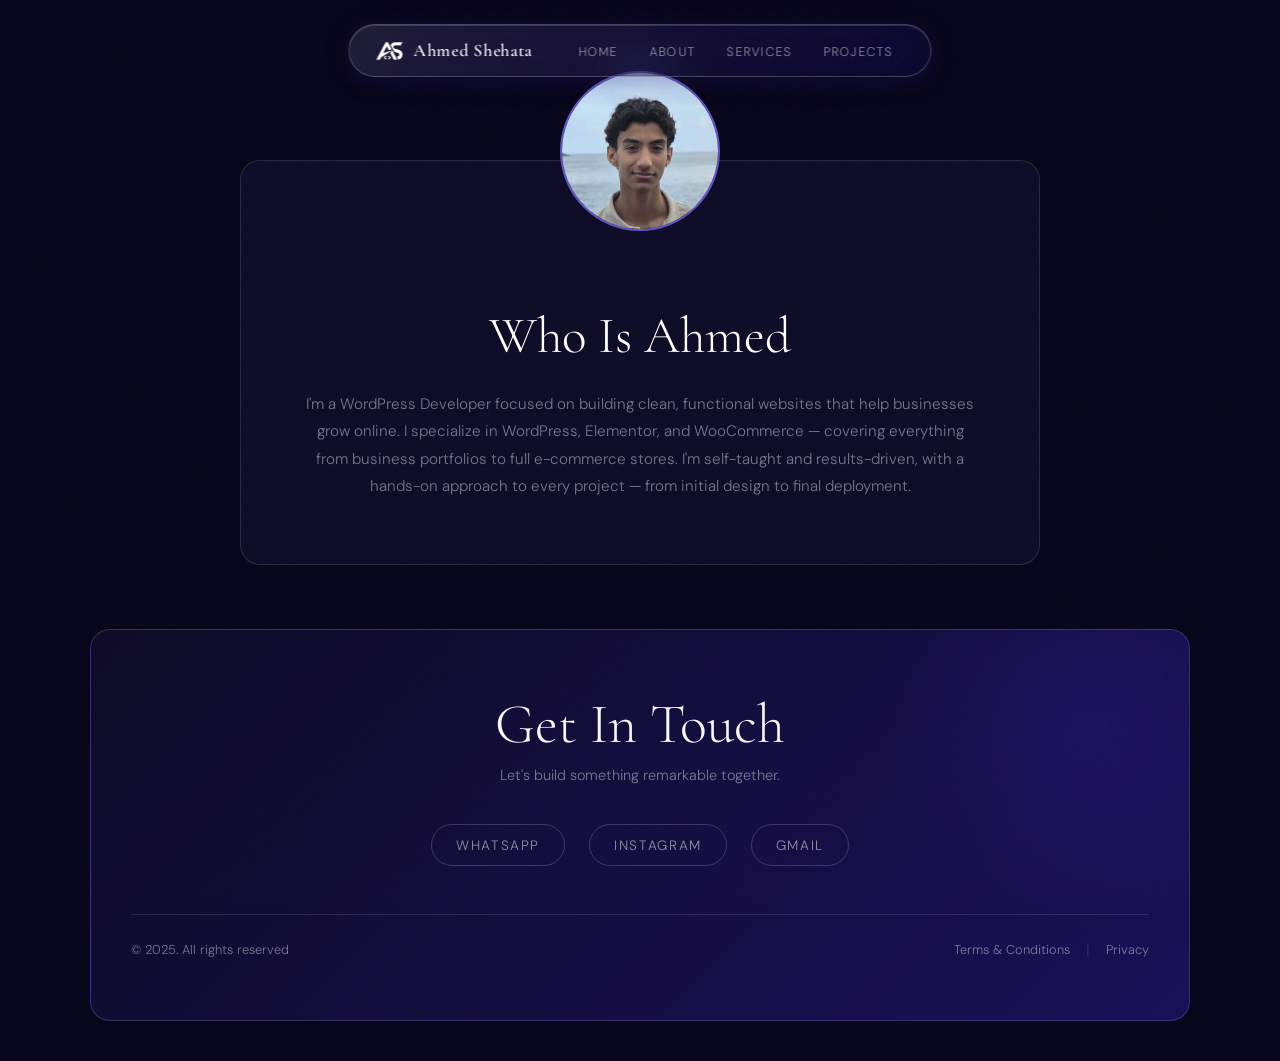
==== about.html @ a9fc2a1e "Update about.html" ====
<!DOCTYPE html>
<html lang="en">

<head>
  <!-- Google tag (gtag.js) -->
<script async src="https://www.googletagmanager.com/gtag/js?id=G-WSQWW6D2TC"></script>
<script>
  window.dataLayer = window.dataLayer || [];
  function gtag(){dataLayer.push(arguments);}
  gtag('js', new Date());
  gtag('config', 'G-WSQWW6D2TC');
</script>
  <meta charset="UTF-8">
  <meta name="viewport" content="width=device-width, initial-scale=1.0">
  <title>About — Ahmed Shehata</title>
  <link rel="icon" type="image/png" href="favicon.png">
  <link href="https://fonts.googleapis.com/css2?family=Cormorant+Garamond:wght@300;400;600&family=DM+Sans:wght@300;400;500&display=swap" rel="stylesheet">
  <link rel="stylesheet" href="wow.css">
  <style>

    *, *::before, *::after { margin: 0; padding: 0; box-sizing: border-box; }

    :root {
      --primary:       #26187c;
      --primary-light: #3a2a9e;
      --primary-dark:  #1a1057;
      --accent:        #f6f7ff;
      --accent-dim:    rgba(246, 247, 255, 0.55);
      --accent-faint:  rgba(246, 247, 255, 0.12);
      --accent-border: rgba(246, 247, 255, 0.18);
      --dark:          #08061a;
      --dark-2:        #0e0b26;
      --text:          #f6f7ff;
      --text-muted:    rgba(246, 247, 255, 0.45);
      --border:        rgba(246, 247, 255, 0.12);
      --gold:          #a78bfa;
    }

    html { scroll-behavior: smooth; }

    body {
      background: var(--dark);
      color: var(--text);
      font-family: 'DM Sans', sans-serif;
      font-weight: 300;
      overflow-x: hidden;
    }

    body::before {
      content: '';
      position: fixed;
      inset: 0;
      background-image: url("data:image/svg+xml,%3Csvg viewBox='0 0 256 256' xmlns='http://www.w3.org/2000/svg'%3E%3Cfilter id='noise'%3E%3CfeTurbulence type='fractalNoise' baseFrequency='0.9' numOctaves='4' stitchTiles='stitch'/%3E%3C/filter%3E%3Crect width='100%25' height='100%25' filter='url(%23noise)' opacity='0.03'/%3E%3C/svg%3E");
      pointer-events: none;
      z-index: 9998;
      opacity: 0.4;
    }

    /* ══════════════════════════════
       NAV — identical to index.html
    ══════════════════════════════ */
    nav {
      position: fixed;
      top: 1.5rem;
      left: 50%;
      transform: translateX(-50%);
      width: auto;
      max-width: 700px;
      padding: 0.6rem 1.5rem;
      display: flex;
      align-items: center;
      gap: 0;
      z-index: 1000;
      border-radius: 100px;
      background: linear-gradient(135deg, rgba(246,247,255,0.10) 0%, rgba(167,139,250,0.08) 50%, rgba(38,24,124,0.15) 100%);
      backdrop-filter: blur(24px) saturate(180%);
      -webkit-backdrop-filter: blur(24px) saturate(180%);
      border: 1px solid rgba(246,247,255,0.22);
      box-shadow: 0 4px 24px rgba(38,24,124,0.3), 0 1px 0 rgba(246,247,255,0.15) inset, 0 -1px 0 rgba(38,24,124,0.2) inset;
      transition: box-shadow 0.4s ease, background 0.4s ease;
      white-space: nowrap;
    }
    nav:hover {
      box-shadow: 0 8px 40px rgba(38,24,124,0.55), 0 1px 0 rgba(246,247,255,0.2) inset, 0 -1px 0 rgba(38,24,124,0.3) inset;
    }
    .nav-logo {
      font-family: 'Cormorant Garamond', serif;
      font-size: 1.1rem;
      font-weight: 600;
      color: var(--accent);
      letter-spacing: 0.04em;
      text-decoration: none;
      display: flex;
      align-items: center;
      gap: 0.5rem;
      margin-right: 2rem;
      flex-shrink: 0;
    }
    .nav-logo img { height: 32px; width: auto; border-radius: 50%; }
    .nav-links {
      display: flex;
      gap: 0.25rem;
      list-style: none;
      align-items: center;
    }
    .nav-links a {
      color: var(--accent-dim);
      text-decoration: none;
      font-size: 0.78rem;
      letter-spacing: 0.1em;
      text-transform: uppercase;
      padding: 0.4rem 0.85rem;
      border-radius: 100px;
      transition: all 0.25s;
    }
    .nav-links a:hover { color: var(--accent); background: rgba(246,247,255,0.1); }
    .hamburger {
      display: none;
      background: none;
      border: none;
      color: var(--accent);
      font-size: 1.6rem;
      cursor: pointer;
      margin-left: auto;
    }

    /* Mobile nav — identical to index.html */
    @media (max-width: 768px) {
      nav { top: 1rem; padding: 0.6rem 1rem; max-width: calc(100vw - 2rem); }
      .hamburger { display: block; }
      .nav-links {
        display: none;
        flex-direction: column;
        position: absolute;
        top: 60px;
        left: 50%;
        transform: translateX(-50%);
        width: 220px;
        background: rgba(14,11,38,0.97);
        backdrop-filter: blur(20px);
        border: 1px solid var(--border);
        border-radius: 16px;
        padding: 1rem;
        gap: 0.25rem;
        z-index: 999;
      }
      .nav-links.open { display: flex; }
      .nav-links a { text-align: center; }
      .abtcon { margin: 6rem 1rem 2rem; padding: 3rem 1.25rem 2rem; }
      .profile-img-wrapper { width: 120px; height: 120px; top: -60px; }
      .contact-section { padding: 40px 24px; margin: 20px 16px; }
      .bottom { flex-direction: column; text-align: center; }
    }

    /* ══════════════════════════════
       ABOUT CARD
    ══════════════════════════════ */
    .abtcon {
      max-width: 800px;
      margin: 10rem auto 4rem;
      padding: 4rem;
      padding-top: 8rem;
      background-color: #0F0C28;
      border: 0.5px solid var(--border);
      border-radius: 20px;
      position: relative;
    }

    .profile-img-wrapper {
      position: absolute;
      top: -90px;
      left: 50%;
      transform: translateX(-50%);
      width: 160px;
      height: 160px;
      border-radius: 50%;
      border: 2.5px solid #6253c4;
      overflow: hidden;
      background-color: #1c1c1c;
    }

    .profile-img-wrapper img {
      width: 100%;
      height: 100%;
      object-fit: cover;
      display: block;
    }

    .who {
      font-family: 'Cormorant Garamond', serif;
      font-size: clamp(2rem, 4vw, 3.5rem);
      font-weight: 300;
      color: white;
      text-align: center;
      margin-top: 1rem;
      margin-bottom: 1.5rem;
    }

    .wh {
      color: var(--text-muted);
      line-height: 1.8;
      font-size: 0.95rem;
      text-align: center;
    }

    /* ══════════════════════════════
       CONTACT
    ══════════════════════════════ */
    .contact-section {
      background: linear-gradient(135deg, var(--dark-2) 0%, #1a1057 100%);
      border: 0.5px solid rgba(167,139,250,0.25);
      border-radius: 20px;
      padding: 60px 40px;
      color: var(--accent);
      max-width: 1100px;
      margin: 40px auto;
      text-align: center;
      position: relative;
      overflow: hidden;
    }

    .contact-section::before {
      content: '';
      position: absolute;
      top: -100px; right: -100px;
      width: 400px; height: 400px;
      background: radial-gradient(circle, rgba(38,24,124,0.4) 0%, transparent 70%);
      pointer-events: none;
    }

    .contact-section h2 {
      font-size: clamp(2rem, 5vw, 3.5rem);
      margin-bottom: 0.5rem;
      font-family: 'Cormorant Garamond', serif;
      font-weight: 300;
    }

    .contact-sub { color: var(--text-muted); font-size: 0.9rem; margin-bottom: 2.5rem; }

    .links { display: flex; justify-content: center; gap: 1.5rem; margin-bottom: 3rem; flex-wrap: wrap; }

    .links a {
      color: var(--accent-dim);
      text-decoration: none;
      font-size: 0.85rem;
      letter-spacing: 0.12em;
      text-transform: uppercase;
      padding: 0.7rem 1.5rem;
      border: 0.5px solid var(--accent-border);
      border-radius: 100px;
      transition: all 0.3s;
    }
    .links a:hover { color: var(--accent); border-color: rgba(246,247,255,0.4); background: rgba(246,247,255,0.07); }

    .bottom { display: flex; justify-content: space-between; align-items: center; flex-wrap: wrap; gap: 1rem; padding-top: 1.5rem; border-top: 0.5px solid var(--border); }
    .bottom p { font-size: 0.8rem; color: var(--text-muted); }
    .policies { display: flex; gap: 1rem; align-items: center; }
    .policies a { color: var(--text-muted); text-decoration: none; font-size: 0.8rem; transition: color 0.2s; }
    .policies a:hover { color: var(--accent); }
    .policies span { color: var(--border); }

  </style>
</head>

<body>

  <nav>
    <a href="index.html" class="nav-logo">
      <img src="favicon w.png" alt="Ahmed Shehata">
      Ahmed Shehata
    </a>
    <button class="hamburger" onclick="toggleMenu()">&#9776;</button>
    <ul class="nav-links" id="nav-links">
      <li><a href="index.html">Home</a></li>
      <li><a href="about.html">About</a></li>
      <li><a href="Services.html">Services</a></li>
      <li><a href="index.html#projects">Projects</a></li>
    </ul>
  </nav>

  <div class="abtcon">
    <div class="profile-img-wrapper">
      <img src="1-1.webp" alt="Ahmed Shehata">
    </div>
    <h2 class="who">Who Is Ahmed</h2>
    <p class="wh">
      I'm a WordPress Developer focused on building clean, functional websites that help businesses grow online.
      I specialize in WordPress, Elementor, and WooCommerce — covering everything from business portfolios to full e-commerce stores.
      I'm self-taught and results-driven, with a hands-on approach to every project — from initial design to final deployment.
    </p>
  </div>

  <div class="contact-section">
    <h2>Get In Touch</h2>
    <p class="contact-sub">Let's build something remarkable together.</p>
    <div class="links">
      <a href="https://wa.me/201221438667">WhatsApp</a>
      <a href="https://www.instagram.com/ahmed_shehattta/">Instagram</a>
      <a href="mailto:ahm3d.67892@gmail.com">Gmail</a>
    </div>
    <div class="bottom">
      <p>© 2025. All rights reserved</p>
      <div class="policies">
        <a href="terms.html">Terms & Conditions</a>
        <span>|</span>
        <a href="privacy.html">Privacy</a>
      </div>
    </div>
  </div>

  <script>
    function toggleMenu() {
      document.getElementById('nav-links').classList.toggle('open');
    }
  </script>

</body>
</html>
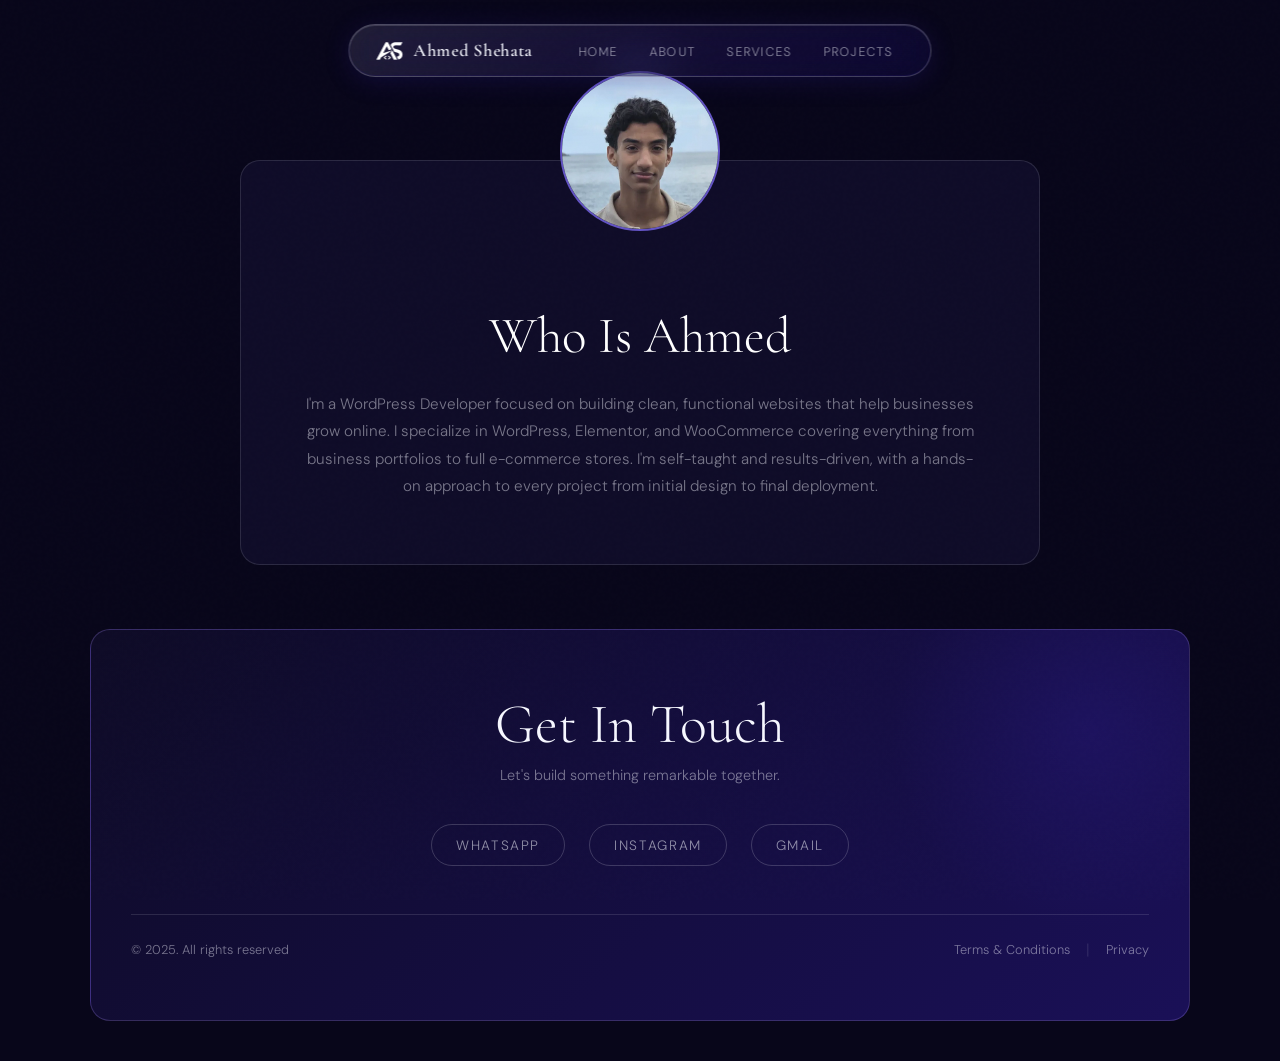
==== commit 1a8b3e3d: "Refactor about.html for improved structure and styling Removed unused CSS and cleaned up HTML struct" ====
--- a/about.html
+++ b/about.html
@@ -15,8 +15,56 @@
   <title>About — Ahmed Shehata</title>
   <link rel="icon" type="image/png" href="favicon.png">
   <link href="https://fonts.googleapis.com/css2?family=Cormorant+Garamond:wght@300;400;600&family=DM+Sans:wght@300;400;500&display=swap" rel="stylesheet">
-  <link rel="stylesheet" href="wow.css">
-  <style>
+
+</head>
+
+<body>
+
+  <nav>
+    <a href="index.html" class="nav-logo">
+      <img src="favicon w.png" alt="Ahmed Shehata">
+      Ahmed Shehata
+    </a>
+    <button class="hamburger" onclick="toggleMenu()">&#9776;</button>
+    <ul class="nav-links" id="nav-links">
+      <li><a href="index.html">Home</a></li>
+      <li><a href="about.html">About</a></li>
+      <li><a href="Services.html">Services</a></li>
+      <li><a href="index.html#projects">Projects</a></li>
+    </ul>
+  </nav>
+
+  <div class="abtcon">
+    <div class="profile-img-wrapper">
+      <img src="1-1.webp" alt="Ahmed Shehata">
+    </div>
+    <h2 class="who">Who Is Ahmed</h2>
+    <p class="wh">
+      I'm a WordPress Developer focused on building clean, functional websites that help businesses grow online.
+      I specialize in WordPress, Elementor, and WooCommerce  covering everything from business portfolios to full e-commerce stores.
+      I'm self-taught and results-driven, with a hands-on approach to every project  from initial design to final deployment.
+    </p>
+  </div>
+
+  <div class="contact-section">
+    <h2>Get In Touch</h2>
+    <p class="contact-sub">Let's build something remarkable together.</p>
+    <div class="links">
+      <a href="https://wa.me/201221438667">WhatsApp</a>
+      <a href="https://www.instagram.com/ahmed.shehattta/">Instagram</a>
+      <a href="mailto:ahm3d.67892@gmail.com">Gmail</a>
+    </div>
+    <div class="bottom">
+      <p>© 2025. All rights reserved</p>
+      <div class="policies">
+        <a href="terms.html">Terms & Conditions</a>
+        <span>|</span>
+        <a href="privacy.html">Privacy</a>
+      </div>
+    </div>
+  </div>
+
+    <style>
 
     *, *::before, *::after { margin: 0; padding: 0; box-sizing: border-box; }
 
@@ -57,7 +105,7 @@
     }
 
     /* ══════════════════════════════
-       NAV — identical to index.html
+       NAV  identical to index.html
     ══════════════════════════════ */
     nav {
       position: fixed;
@@ -124,7 +172,7 @@
       margin-left: auto;
     }
 
-    /* Mobile nav — identical to index.html */
+    /* Mobile nav  identical to index.html */
     @media (max-width: 768px) {
       nav { top: 1rem; padding: 0.6rem 1rem; max-width: calc(100vw - 2rem); }
       .hamburger { display: block; }
@@ -260,53 +308,6 @@
     .policies span { color: var(--border); }
 
   </style>
-</head>
-
-<body>
-
-  <nav>
-    <a href="index.html" class="nav-logo">
-      <img src="favicon w.png" alt="Ahmed Shehata">
-      Ahmed Shehata
-    </a>
-    <button class="hamburger" onclick="toggleMenu()">&#9776;</button>
-    <ul class="nav-links" id="nav-links">
-      <li><a href="index.html">Home</a></li>
-      <li><a href="about.html">About</a></li>
-      <li><a href="Services.html">Services</a></li>
-      <li><a href="index.html#projects">Projects</a></li>
-    </ul>
-  </nav>
-
-  <div class="abtcon">
-    <div class="profile-img-wrapper">
-      <img src="1-1.webp" alt="Ahmed Shehata">
-    </div>
-    <h2 class="who">Who Is Ahmed</h2>
-    <p class="wh">
-      I'm a WordPress Developer focused on building clean, functional websites that help businesses grow online.
-      I specialize in WordPress, Elementor, and WooCommerce — covering everything from business portfolios to full e-commerce stores.
-      I'm self-taught and results-driven, with a hands-on approach to every project — from initial design to final deployment.
-    </p>
-  </div>
-
-  <div class="contact-section">
-    <h2>Get In Touch</h2>
-    <p class="contact-sub">Let's build something remarkable together.</p>
-    <div class="links">
-      <a href="https://wa.me/201221438667">WhatsApp</a>
-      <a href="https://www.instagram.com/ahmed_shehattta/">Instagram</a>
-      <a href="mailto:ahm3d.67892@gmail.com">Gmail</a>
-    </div>
-    <div class="bottom">
-      <p>© 2025. All rights reserved</p>
-      <div class="policies">
-        <a href="terms.html">Terms & Conditions</a>
-        <span>|</span>
-        <a href="privacy.html">Privacy</a>
-      </div>
-    </div>
-  </div>
 
   <script>
     function toggleMenu() {
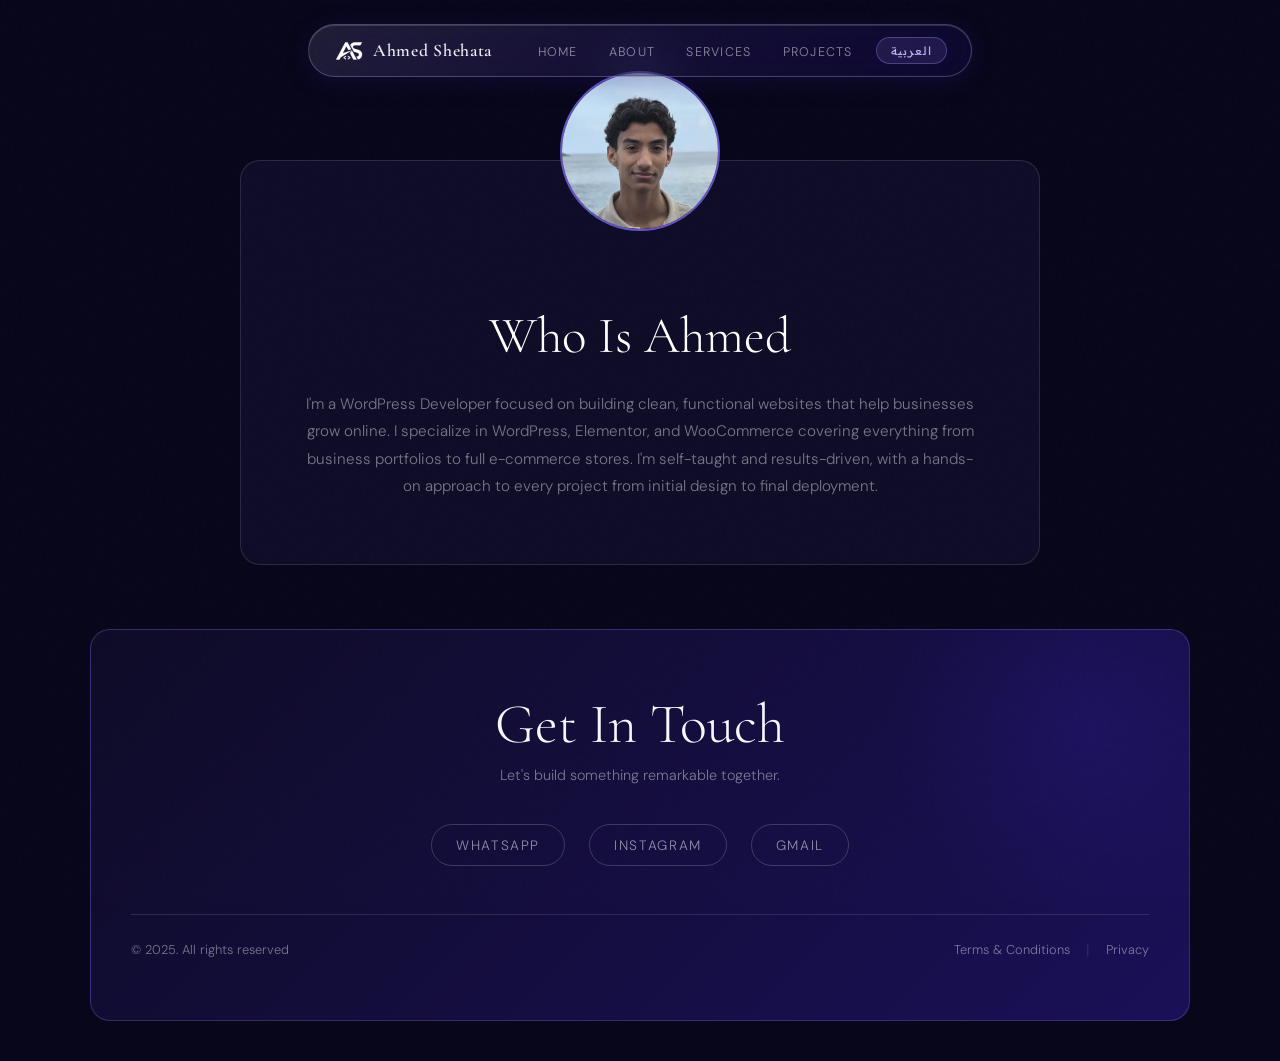
==== commit 6fc44e9c: "Update about.html" ====
--- a/about.html
+++ b/about.html
@@ -13,6 +13,8 @@
   <meta charset="UTF-8">
   <meta name="viewport" content="width=device-width, initial-scale=1.0">
   <title>About — Ahmed Shehata</title>
+  <!-- Apply saved language before paint to avoid a flash of the wrong direction. -->
+  <script>(function(){try{if(localStorage.getItem('siteLang')==='ar'){var d=document.documentElement;d.lang='ar';d.dir='rtl';d.classList.add('ar-mode');}}catch(e){}})();</script>
   <link rel="icon" type="image/png" href="favicon.png">
   <link href="https://fonts.googleapis.com/css2?family=Cormorant+Garamond:wght@300;400;600&family=DM+Sans:wght@300;400;500&display=swap" rel="stylesheet">
 
@@ -25,12 +27,16 @@
       <img src="favicon w.png" alt="Ahmed Shehata">
       Ahmed Shehata
     </a>
-    <button class="hamburger" onclick="toggleMenu()">&#9776;</button>
+     <button class="hamburger" onclick="toggleMenu()" aria-expanded="false">
+  <span class="bar"></span>
+  <span class="bar"></span>
+  <span class="bar"></span>
+</button>
     <ul class="nav-links" id="nav-links">
       <li><a href="index.html">Home</a></li>
       <li><a href="about.html">About</a></li>
       <li><a href="Services.html">Services</a></li>
-      <li><a href="index.html#projects">Projects</a></li>
+      <li><a href="projects.html">Projects</a></li>
     </ul>
   </nav>
 
@@ -38,8 +44,8 @@
     <div class="profile-img-wrapper">
       <img src="1-1.webp" alt="Ahmed Shehata">
     </div>
-    <h2 class="who">Who Is Ahmed</h2>
-    <p class="wh">
+    <h2 class="who" data-ar="من هو أحمد">Who Is Ahmed</h2>
+    <p class="wh" data-ar="أنا مطوّر ووردبريس أركّز على بناء مواقع نظيفة وعملية تساعد الأنشطة التجارية على النمو عبر الإنترنت. أتخصص في ووردبريس وElementor وWooCommerce — بدءًا من مواقع الأعمال وصولًا إلى متاجر التجارة الإلكترونية الكاملة. علّمت نفسي بنفسي وأركّز على النتائج، بأسلوب عملي في كل مشروع من التصميم الأولي حتى الإطلاق النهائي.">
       I'm a WordPress Developer focused on building clean, functional websites that help businesses grow online.
       I specialize in WordPress, Elementor, and WooCommerce  covering everything from business portfolios to full e-commerce stores.
       I'm self-taught and results-driven, with a hands-on approach to every project  from initial design to final deployment.
@@ -50,9 +56,9 @@
     <h2>Get In Touch</h2>
     <p class="contact-sub">Let's build something remarkable together.</p>
     <div class="links">
-      <a href="https://wa.me/201221438667">WhatsApp</a>
+      <a href="https://wa.me/201096973281">WhatsApp</a>
       <a href="https://www.instagram.com/ahmed.shehattta/">Instagram</a>
-      <a href="mailto:ahm3d.67892@gmail.com">Gmail</a>
+      <a href="mailto:ahmedshehatta.dev@gmail.com">Gmail</a>
     </div>
     <div class="bottom">
       <p>© 2025. All rights reserved</p>
@@ -200,6 +206,32 @@
       .bottom { flex-direction: column; text-align: center; }
     }
 
+    /* The 3 bars */
+.hamburger .bar {
+  display: block;
+  width: 28px; height: 2px;
+  background: #fff;
+  border-radius: 2px;
+  margin: 4px 0;
+  transform-origin: center;
+  transition:
+    transform 0.35s cubic-bezier(0.4,0,0.2,1),
+    opacity   0.2s ease,
+    width     0.35s ease;
+}
+
+/* When the button has .open class */
+.hamburger.open .bar:nth-child(1) {
+  transform: translateY(10px) rotate(45deg);
+}
+.hamburger.open .bar:nth-child(2) {
+  opacity: 0;
+  transform: scaleX(0);
+}
+.hamburger.open .bar:nth-child(3) {
+  transform: translateY(-10px) rotate(-45deg);
+}
+
     /* ══════════════════════════════
        ABOUT CARD
     ══════════════════════════════ */
@@ -313,7 +345,18 @@
     function toggleMenu() {
       document.getElementById('nav-links').classList.toggle('open');
     }
+
+        //burger
+     function toggleMenu() {
+  const btn = document.querySelector('.hamburger');
+  const nav = document.getElementById('nav-links');
+  btn.classList.toggle('open');
+  nav.classList.toggle('open');
+  btn.setAttribute('aria-expanded', btn.classList.contains('open'));
+}
   </script>
 
+<!-- Bilingual EN ⇄ AR toggle (shared site-wide) -->
+<script src="lang.js"></script>
 </body>
 </html>
